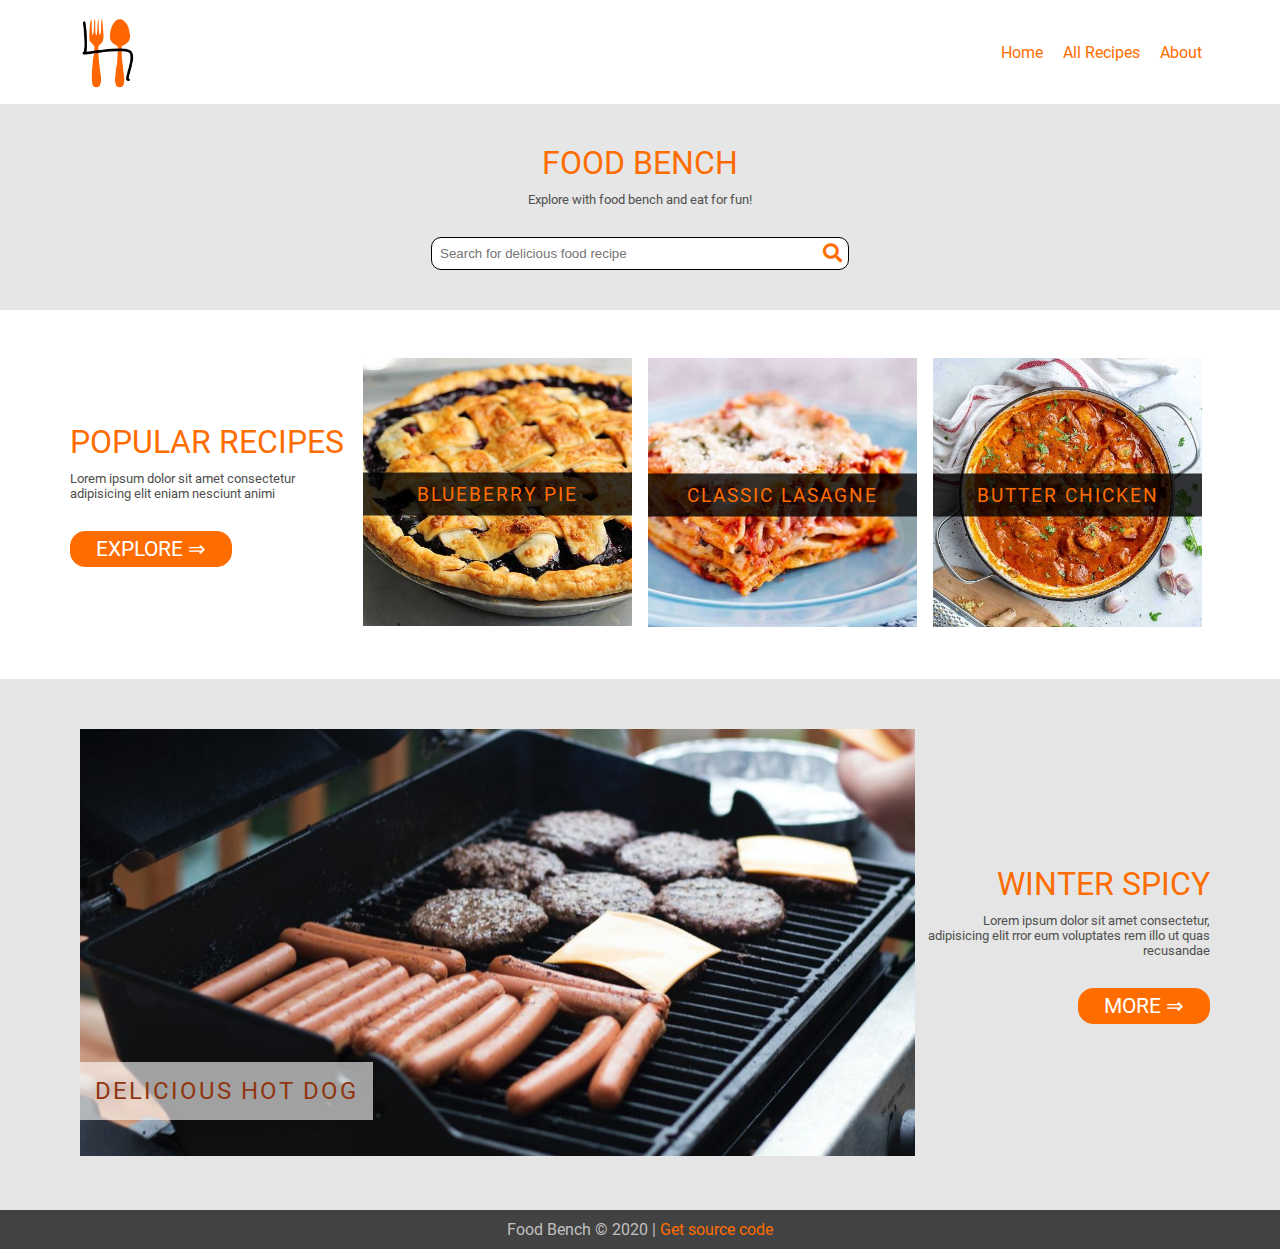
==== index.html @ 12e9165a "completed flex example" ====
<!DOCTYPE html>
<html lang="en">
<head>
    <meta charset="UTF-8">
    <meta name="viewport" content="width=device-width, initial-scale=1.0">

    <!-- This is the link of font from google fonts -->
    <!-- <link rel="preconnect" href="https://fonts.gstatic.com"> -->
<!-- <link href="https://fonts.googleapis.com/css2?family=Roboto:ital,wght@0,100;0,400;0,700;0,900;1,400&display=swap" rel="stylesheet"> -->

    <!-- Fontawesome icons link -->
    <link rel="stylesheet" href="assets/css/fontawesome/css/all.min.css">
    <!-- Custom CSS link -->
    <link rel="stylesheet" href="assets/css/grid.css">
    <link rel="stylesheet" href="assets/css/style.css">
    <title>Food Bench</title>
</head>
<body>
    <header>
        <div class="container">
            <div class="headerRow">
                <div id="logo">
                    <img src="assets/images/logo.png" alt="Food Bench">
                </div><!--logo-->
                <nav>
                    <a href="#">Home</a>
                    <a href="#">All Recipes</a>
                    <a href="#">About</a>
                </nav>
            </div><!--d-flex-->
        </div><!--contaner-->
    </header>
    <main>
        <section class="searchSection">
            <div class="container">
                <h1 class="sectionHeading">Food Bench</h1>
                <small class="headingSubText">Explore with food bench and eat for fun!</small>
                <div class="searchBox">
                    <input type="text" placeholder="Search for delicious food recipe">
                    <a href=""><i class="fa fa-search" aria-hidden="true"></i></a>
                </div><!--searchBox-->
            </div><!--container-->
        </section><!--searchSection-->

        <section class="popularSection">
            <div class="container">
                <div class="d-flex">
                    <div class="col-1-of-4 verticalCenter">
                        <h2 class="sectionHeading">Popular Recipes</h2>
                        <small class="headingSubText">Lorem ipsum dolor sit amet consectetur adipisicing elit eniam nesciunt animi</small>
                        <a href="#" class="btn btnPrimary btnFull">Explore &rArr;</a>
                    </div><!--col-1-of-4-->

                    <div class="col-1-of-4">
                        <div class="cardOne">
                            <div class="content">
                                <img src="assets/images/blueberry-pie.jpg" alt="blueberry">
                                <div class="title">Blueberry Pie</div>
                            </div><!--content-->
                        </div><!--cardOne-->
                    </div><!--col-1-of-4-->
                    
                    <div class="col-1-of-4">
                        <div class="cardOne">
                            <div class="content">
                                <img src="assets/images/classic-lasagne.jpg" alt="blueberry">
                                <div class="title">Classic Lasagne</div>
                            </div><!--content-->
                        </div><!--cardOne-->
                    </div><!--col-1-of-4-->
                    
                    <div class="col-1-of-4">
                        <div class="cardOne">
                            <div class="content">
                                <img src="assets/images/Butter-chicken.jpg" alt="blueberry">
                                <div class="title">Butter Chicken</div>
                            </div><!--content-->
                        </div><!--cardOne-->
                    </div><!--col-1-of-4-->
                </div><!--d-flex-->
            </div><!--container-->
        </section><!--popularSection-->

        <section class="winterSection">
            <div class="container">
                <div class="d-flex">
                    <div class="col-1-of-4 verticalCenter">
                        <h2 class="sectionHeading">Winter Spicy</h2>
                        <small class="headingSubText">Lorem ipsum dolor sit amet consectetur, adipisicing elit rror eum voluptates rem illo ut quas recusandae </small>
                        <a href="#" class="btn btnPrimary btnFull">More &rArr;</a>
                    </div><!--col-1-of-4-->
                    <div class="col-3-of-4">
                        <div class="winterSpicy">
                            <img src="assets/images/winterspicy.jpg" alt="winter spicy">
                            <div class="content">Delicious Hot Dog</div>
                        </div>
                    </div><!--col-3-of-4-->
                </div><!--d-flex-->
            </div><!--container-->
        </section><!--winterSection-->
    </main>
    <footer>
        Food Bench &copy; 2020 | <a href="https://github.com/bakarfreelancer/food-bench" target="__blank">Get source code</a>
    </footer>
</body>
</html>
---- assets/css/grid.css ----
.container {
  max-width: 1140px;
  padding: 10px;
  margin: 0 auto;
}
.d-flex {
  display: flex;
}

.col-1-of-4 {
  flex: 0 0 25%;
  overflow: hidden;
}
.col-3-of-4 {
  flex: 0 0 75%;
  overflow: hidden;
}
@media (min-width: 768px) {
}

@media (max-width: 567px) {
  .d-flex {
    display: block;
  }
  .col-1-of-4 {
    /* width: 100%; */
  }
}
---- assets/css/style.css ----
/* 
Orange Primary color   : #e75b1e
Orange Secondary color : #90360f
Logo color             : #ff6d00

*/
/* ====================== 
   ========Global=========
 ====================== */

/* =======Font========= */
@font-face {
  font-family: "Roboto";
  src: url("fonts/Roboto/Roboto-Regular.woff2") format("woff2"),
    url("fonts/Roboto/Roboto-Regular.woff") format("woff");
}

/* =======Variables========= */
:root {
  --primary-color: #ff6d00;
  --secondary-color: #90360f;
}

* {
  margin: 0;
  padding: 0;
  border-radius: border-box;
}
body {
  font-size: 16px;
  font-family: "Roboto", sans-serif;
}

section {
  padding: 30px 0;
}
/* ==Links == */
a {
  color: var(--primary-color);
  text-decoration: none;
  transition: all 0.3s;
}
a:hover {
  color: var(--secondary-color);
}
h1,
h2,
h3,
h4,
h5,
h6 {
  color: var(--primary-color);
  text-transform: uppercase;
}
/* ====================== 
========Reusable=======
====================== */
.verticalCenter {
  align-self: center;
}
/* ==Headings== */
.sectionHeading {
  font-size: 200%;
  font-weight: normal;
}
.headingSubText {
  color: rgb(80, 80, 80);
  display: block;
  margin: 10px 0 30px;
}
/* ==Buttons== */
.btn {
  display: block;
  width: fit-content;
  text-transform: uppercase;
  padding: 5px 8px;
}
.btnPrimary {
  background-color: var(--primary-color);
  border: 1px solid var(--primary-color);
  color: #fff;
  border-radius: 15px;
}
.btnFull {
  padding-left: 25px;
  padding-right: 25px;
  font-size: 130%;
}
.btnPrimary:hover {
  background-color: #fff;
  border-color: var(--primary-color);
  color: var(--primary-color);
}
.btnWhite {
  background-color: #fff;
  color: var(--primary-color);
  border: 1px solid var(--primary-color);
}

.cardOne {
  margin: 8px;
  position: relative;
}
.cardOne .content img {
  width: 100%;
}
.cardOne .content .title {
  position: absolute;
  top: 50%;
  transform: translateY(-50%);
  background-color: #000000c9;
  color: var(--primary-color);
  width: -webkit-fill-available;
  padding: 10px;
  text-align: center;
  font-size: 120%;
  text-transform: uppercase;
  letter-spacing: 2px;
}

/* ====== Header ======= */
.headerRow {
  display: flex;
  justify-content: space-between;
  align-items: center;
}
#logo {
  width: 80px;
}
#logo img {
  width: 100%;
}

nav a {
  padding: 5px;
  margin: 3px;
}

/* ==Search Section== */
.searchSection {
  background-color: #e6e6e6;
}
.searchSection h1,
.searchSection small {
  text-align: center;
}
.searchBox {
  position: relative;
  width: fit-content;
  margin: 0 auto;
}
.searchBox input {
  padding: 8px;
  border-radius: 10px;
  border: 1px solid #000;
  width: 400px;
}
.searchBox a {
  font-size: 120%;
  position: absolute;
  right: 7px;
  top: 5px;
}

/* ==Winter Section== */
.winterSection {
  background-color: #e5e5e5;
}
.winterSection .d-flex {
  flex-direction: row-reverse;
}
.winterSection h2,
.winterSection small {
  text-align: right;
}
.winterSection .btn {
  margin-left: auto;
}
.winterSpicy {
  padding: 10px;
  position: relative;
}
.winterSpicy img {
  width: 100%;
}
.winterSpicy .content {
  position: absolute;
  bottom: 50px;
  background-color: rgba(255, 255, 255, 0.61);
  padding: 15px;
  font-size: 150%;
  text-transform: uppercase;
  letter-spacing: 2px;
  color: var(--secondary-color);
}

footer {
  background-color: rgb(66, 66, 66);
  color: rgb(192, 192, 192);
  padding: 10px 0;
  text-align: center;
}
/* ==Responsive== */
@media (max-width: 567px) {
  .winterSection h2,
  .winterSection small {
    text-align: left;
  }
  .winterSection .btn {
    margin-left: 0;
  }
}
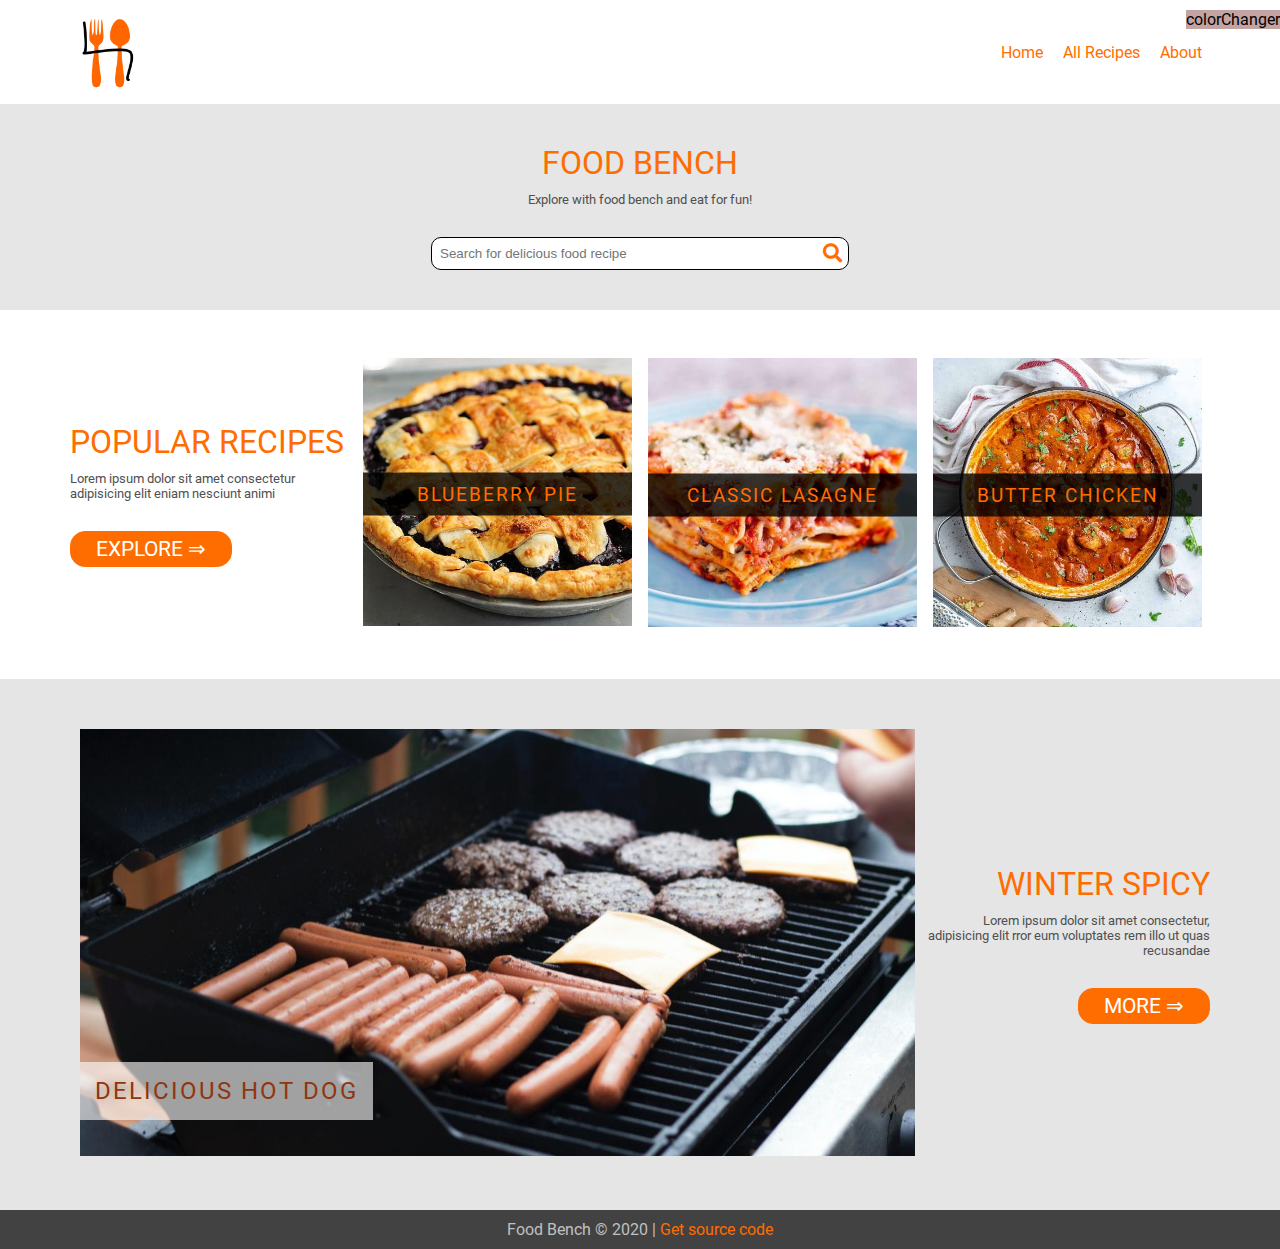
==== commit 9823cbe7: "Added colorChanger div" ====
--- a/index.html
+++ b/index.html
@@ -3,7 +3,8 @@
 <head>
     <meta charset="UTF-8">
     <meta name="viewport" content="width=device-width, initial-scale=1.0">
-
+    <link rel="shortcut icon" href="assets/images/logo.png" type="image/x-icon">
+    
     <!-- This is the link of font from google fonts -->
     <!-- <link rel="preconnect" href="https://fonts.gstatic.com"> -->
 <!-- <link href="https://fonts.googleapis.com/css2?family=Roboto:ital,wght@0,100;0,400;0,700;0,900;1,400&display=swap" rel="stylesheet"> -->
@@ -23,12 +24,15 @@
                     <img src="assets/images/logo.png" alt="Food Bench">
                 </div><!--logo-->
                 <nav>
-                    <a href="#">Home</a>
-                    <a href="#">All Recipes</a>
-                    <a href="#">About</a>
+                    <a href="index.html">Home</a>
+                    <a href="all-recipes.html">All Recipes</a>
+                    <a href="about.html">About</a>
                 </nav>
             </div><!--d-flex-->
         </div><!--contaner-->
+        <div class="colorChanger">
+            colorChanger
+        </div><!--colorChanger-->
     </header>
     <main>
         <section class="searchSection">
@@ -42,7 +46,7 @@
             </div><!--container-->
         </section><!--searchSection-->
 
-        <section class="popularSection">
+        <section>
             <div class="container">
                 <div class="d-flex">
                     <div class="col-1-of-4 verticalCenter">
@@ -59,7 +63,6 @@
                             </div><!--content-->
                         </div><!--cardOne-->
                     </div><!--col-1-of-4-->
-                    
                     <div class="col-1-of-4">
                         <div class="cardOne">
                             <div class="content">
--- a/assets/css/grid.css
+++ b/assets/css/grid.css
@@ -15,14 +15,78 @@
   flex: 0 0 75%;
   overflow: hidden;
 }
+
 @media (min-width: 768px) {
+}
+
+/*====================
+=====CSS GRID ======== 
+====================== */
+
+/* .gridContainer { */
+/* display: grid; */
+/* grid-template-columns: 140px 130px auto auto; */
+/* height: 400px; */
+/* grid-template-rows: 100px 100px; */
+/* grid-gap: 50px; */
+/* justify-content: space-around; */
+/* align-content: center; */
+/* } */
+/* .gridItemOne {
+  background: red;
+  grid-column-start: 2;
+  grid-column-end: 4;
+  grid-row-start: 1;
+  grid-row-end: 4;
+} */
+.gridItemOne {
+  grid-area: sideBar;
+  align-self: stretch;
+}
+.gridItemTwo {
+  grid-area: oneOfThreeImage1;
+}
+.gridItemThree {
+  grid-area: oneOfThreeImage2;
+}
+.gridItemFour {
+  grid-area: oneOfThreeImage3;
+}
+.gridItemFive {
+  grid-area: oneOfTwo1;
+}
+.gridItemSix {
+  grid-area: oneOfTwo2;
+}
+.gridItemSeven {
+  grid-area: fullBanner;
+}
+.gridContainer {
+  display: grid;
+  grid-template-columns: 1fr 1fr 1fr 1fr 1fr 1fr 1fr;
+  grid-template-areas:
+    "sideBar oneOfThreeImage1 oneOfThreeImage1 oneOfThreeImage2 oneOfThreeImage2 oneOfThreeImage3 oneOfThreeImage3"
+    "sideBar oneOfTwo1 oneOfTwo1 oneOfTwo1 oneOfTwo2 oneOfTwo2 oneOfTwo2"
+    "fullBanner fullBanner fullBanner fullBanner fullBanner fullBanner fullBanner ";
+  grid-gap: 25px 15px;
+  align-items: center;
 }
 
 @media (max-width: 567px) {
   .d-flex {
     display: block;
   }
-  .col-1-of-4 {
-    /* width: 100%; */
+
+  /* ==CSS GRID */
+  .gridContainer {
+    grid-template-columns: 100%;
+    grid-template-areas:
+      "oneOfThreeImage1"
+      "oneOfThreeImage2"
+      "oneOfThreeImage3"
+      "sideBar"
+      "oneOfTwo2"
+      "oneOfTwo1"
+      "fullBanner";
   }
 }
--- a/assets/css/style.css
+++ b/assets/css/style.css
@@ -59,6 +59,14 @@
   align-self: center;
 }
 /* ==Headings== */
+.pageHeading {
+  text-align: center;
+  padding: 15px;
+  background-color: #e5e5e5;
+  letter-spacing: 2px;
+  margin-bottom: 10px;
+}
+
 .sectionHeading {
   font-size: 200%;
   font-weight: normal;
@@ -95,8 +103,15 @@
   background-color: #fff;
   color: var(--primary-color);
   border: 1px solid var(--primary-color);
-}
-
+  border-radius: 15px;
+}
+.btnWhite:hover {
+  background-color: var(--primary-color);
+  border-color: #fff;
+  color: #fff;
+}
+
+/* ==Card== */
 .cardOne {
   margin: 8px;
   position: relative;
@@ -200,8 +215,38 @@
   padding: 10px 0;
   text-align: center;
 }
+
+/* ======allRecipes======== */
+.allRecipes img {
+  width: 100%;
+}
+.blurImage {
+  filter: blur(3px);
+}
+/* ==About== */
+.aboutPage {
+  display: flex;
+  flex-direction: column;
+  min-height: 100vh;
+}
+.aboutPage main {
+  flex-grow: 1;
+}
+
+/* ==Color Changer == */
+.colorChanger {
+  background-color: rgb(196, 163, 163);
+  max-width: fit-content;
+  position: absolute;
+  right: 0;
+  top: 10px;
+}
+
 /* ==Responsive== */
 @media (max-width: 567px) {
+  .searchBox input {
+    width: 250px;
+  }
   .winterSection h2,
   .winterSection small {
     text-align: left;
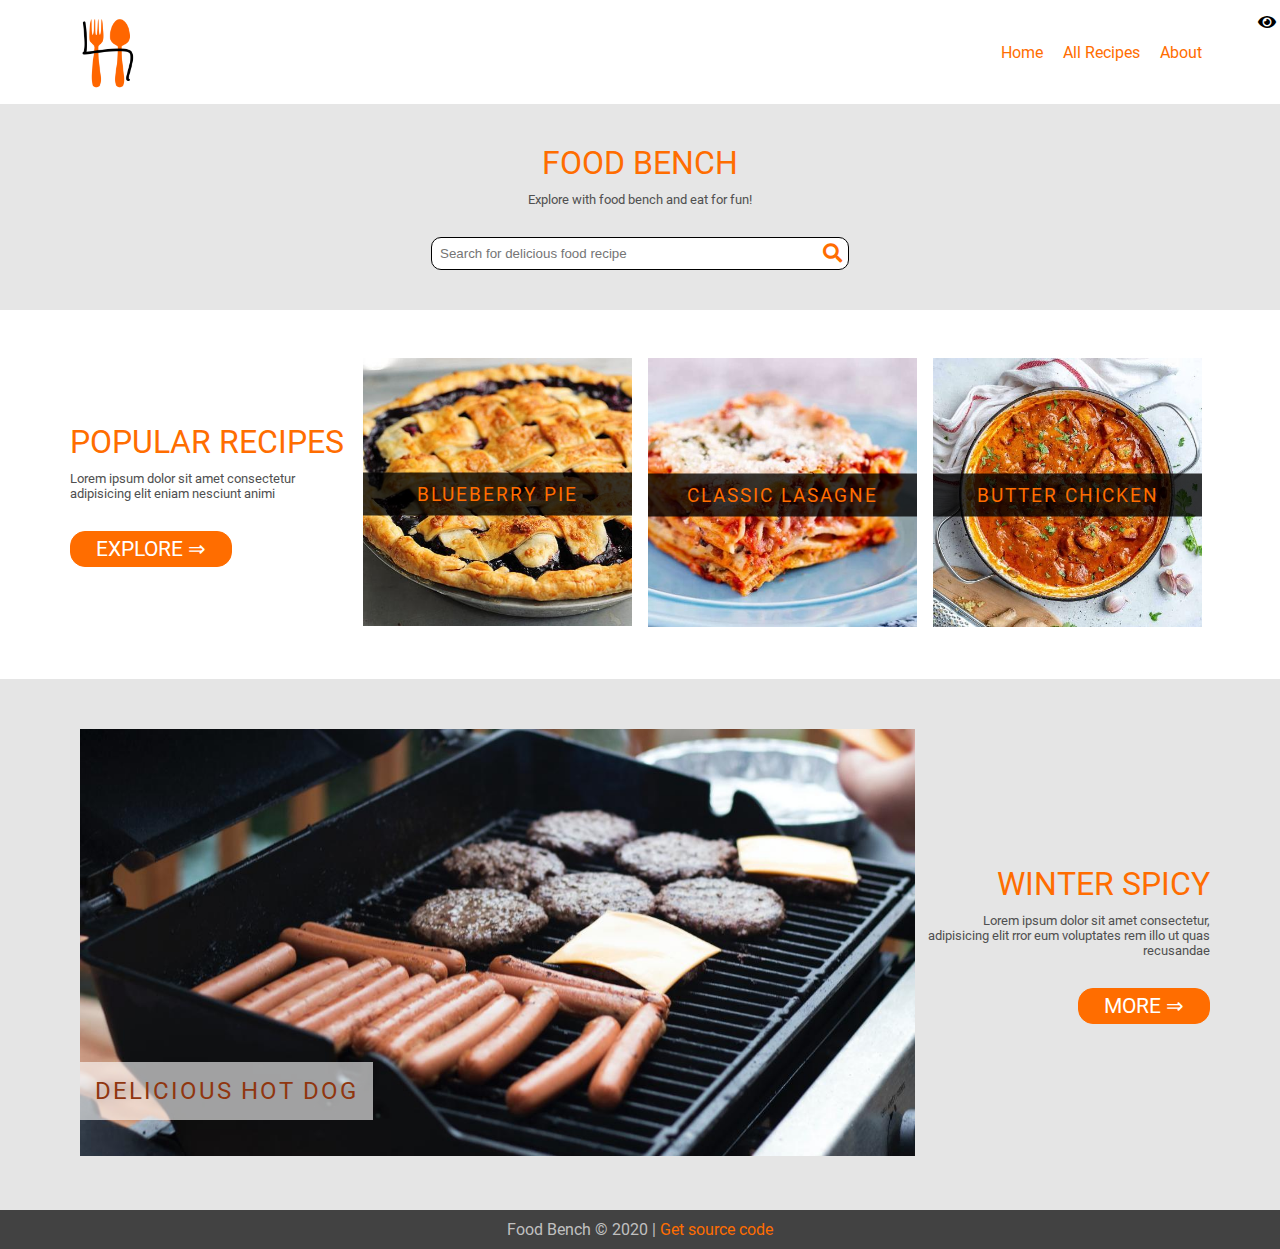
==== commit 76b58362: "added color changing functionality" ====
--- a/index.html
+++ b/index.html
@@ -15,6 +15,8 @@
     <link rel="stylesheet" href="assets/css/grid.css">
     <link rel="stylesheet" href="assets/css/style.css">
     <title>Food Bench</title>
+
+    <style></style>
 </head>
 <body>
     <header>
@@ -31,7 +33,16 @@
             </div><!--d-flex-->
         </div><!--contaner-->
         <div class="colorChanger">
-            colorChanger
+            <div class="openClose closed" onclick="openClose()"><i class="fas fa-eye"></i></div>
+            <div class="colors hide">
+                <div class="colorBlock green" onclick="changeColor('green')"></div>
+                <div class="colorBlock blue" onclick="changeColor('blue')"></div>
+                <div class="colorBlock orange" onclick="changeColor('orange')"></div>
+                <div class="colorBlock red" onclick="changeColor('red')"></div>
+                <div class="colorBlock pink" onclick="changeColor('pink')"></div>
+                <div class="colorBlock brown" onclick="changeColor('brown')"></div>
+                <div class="colorBlock black" onclick="changeColor('black')"></div>
+            </div>
         </div><!--colorChanger-->
     </header>
     <main>
@@ -105,5 +116,6 @@
     <footer>
         Food Bench &copy; 2020 | <a href="https://github.com/bakarfreelancer/food-bench" target="__blank">Get source code</a>
     </footer>
+    <script src="assets/js/main.js"></script>
 </body>
 </html>--- a/assets/css/style.css
+++ b/assets/css/style.css
@@ -235,13 +235,58 @@
 
 /* ==Color Changer == */
 .colorChanger {
-  background-color: rgb(196, 163, 163);
   max-width: fit-content;
   position: absolute;
   right: 0;
   top: 10px;
 }
-
+.openClose {
+  text-align: center;
+}
+.colors {
+  display: block;
+}
+.openClose,
+.colorBlock {
+  width: 20px;
+  height: 20px;
+  margin: 3px;
+}
+.colorBlock.green {
+  background-color: green;
+}
+.colorBlock.blue {
+  background-color: blue;
+}
+.colorBlock.orange {
+  background-color: orange;
+}
+.colorBlock.red {
+  background-color: red;
+}
+.colorBlock.pink {
+  background-color: pink;
+}
+.colorBlock.brown {
+  background-color: brown;
+}
+.colorBlock.black {
+  background-color: black;
+}
+.hide {
+  display: none;
+}
+.moveToHide {
+  animation: moveToHide 2s forwards;
+}
+@keyframes moveToHide {
+  0% {
+    transform: translateX(0px);
+  }
+  100% {
+    transform: translateX(100px);
+  }
+}
 /* ==Responsive== */
 @media (max-width: 567px) {
   .searchBox input {
